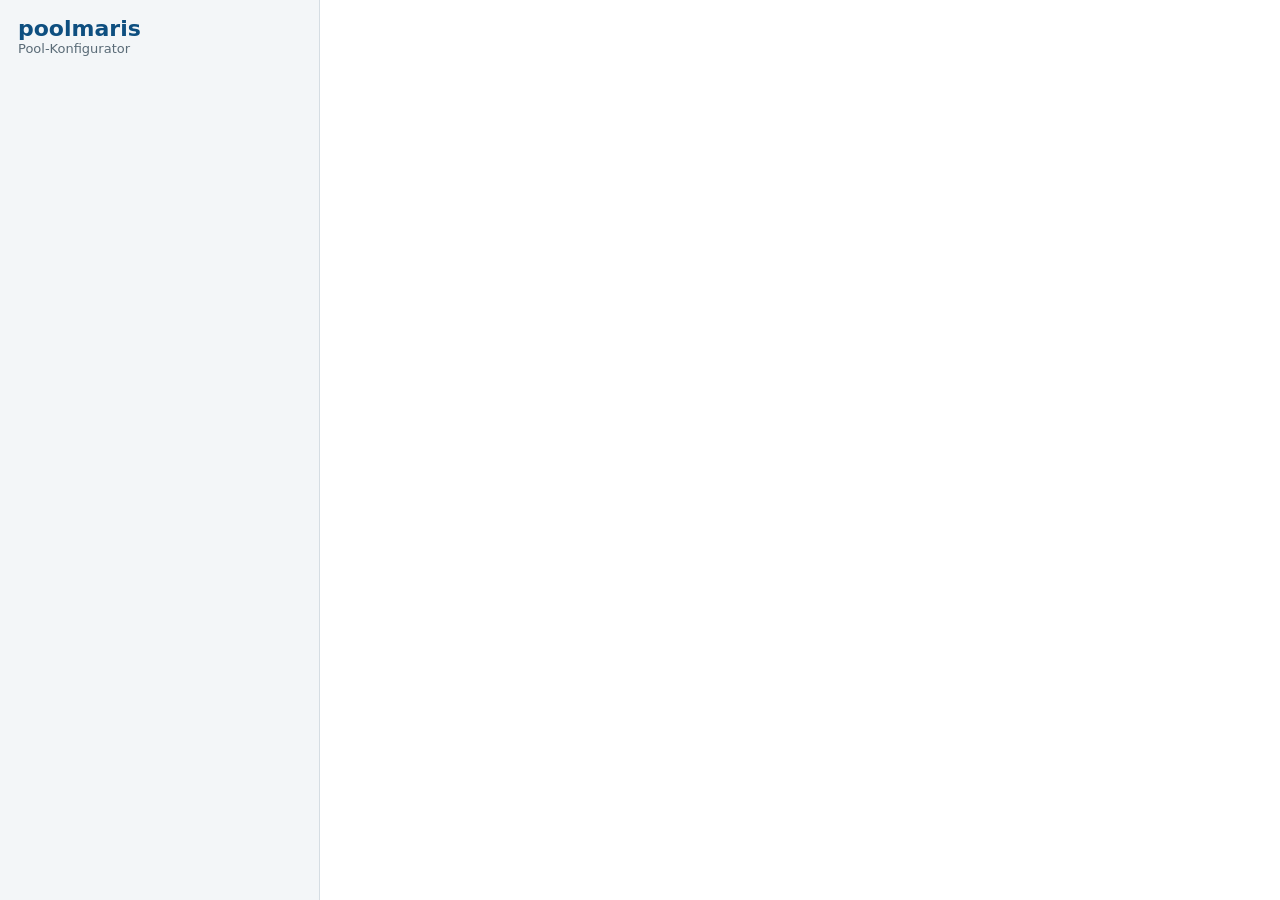
==== index.html @ 59f2c054 "poolmaris 3D-Pool-Konfigurator: Phasen 1 bis 4 Lokaler 3D-Konfigurator mit Three.js (lokal eingebund" ====
<!doctype html>
<html lang="de">
<head>
  <meta charset="utf-8">
  <meta name="robots" content="noindex, nofollow">
  <meta http-equiv="refresh" content="0; url=app/">
  <title>poolmaris Pool-Konfigurator</title>
</head>
<body>
  <p><a href="app/">Zum Pool-Konfigurator</a></p>
</body>
</html>
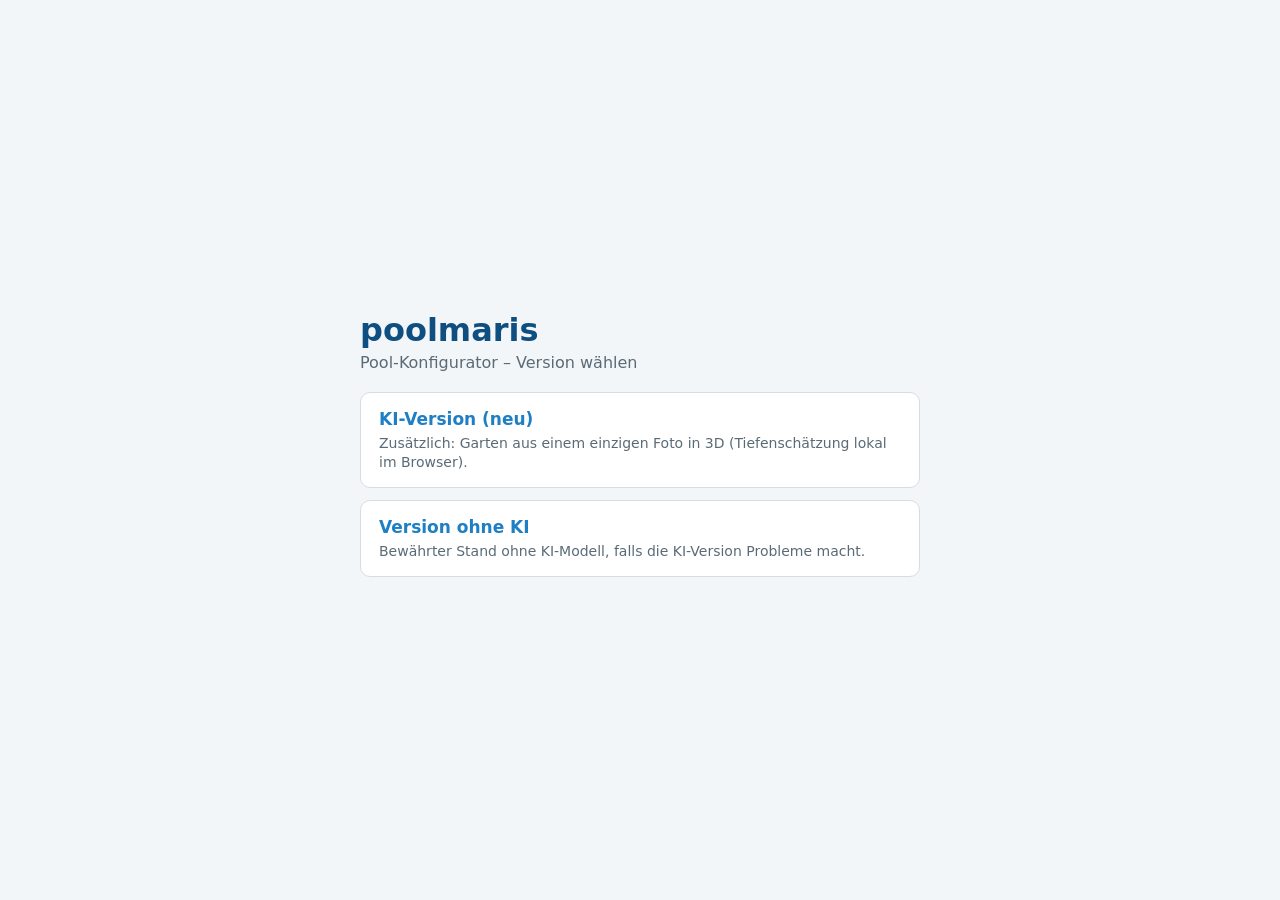
==== commit 62652e99: "KI-Version: Garten aus einem Foto in 3D (lokale Tiefenschätzung) Neuer Ordner app-ki/ mit Depth Anyt" ====
--- a/index.html
+++ b/index.html
@@ -2,11 +2,24 @@
 <html lang="de">
 <head>
   <meta charset="utf-8">
+  <meta name="viewport" content="width=device-width, initial-scale=1">
   <meta name="robots" content="noindex, nofollow">
-  <meta http-equiv="refresh" content="0; url=app/">
+  <meta http-equiv="Content-Security-Policy" content="default-src 'none'; style-src 'unsafe-inline'; base-uri 'none'; form-action 'none'">
   <title>poolmaris Pool-Konfigurator</title>
+  <style>
+    body { margin: 0; min-height: 100vh; display: grid; place-items: center; background: #f3f6f8; font-family: system-ui, -apple-system, "Segoe UI", Roboto, sans-serif; color: #1c2b36; }
+    main { width: min(560px, calc(100% - 32px)); }
+    h1 { color: #0e4f80; margin: 0 0 4px; } p { color: #5a6b77; margin: 0 0 20px; }
+    a { display: block; padding: 16px 18px; margin: 0 0 12px; border-radius: 10px; background: #fff; border: 1px solid #d5dde3; text-decoration: none; color: inherit; }
+    a:hover { border-color: #1f7fc4; } a strong { display: block; color: #1f7fc4; font-size: 17px; margin-bottom: 4px; } a span { font-size: 14px; color: #5a6b77; }
+  </style>
 </head>
 <body>
-  <p><a href="app/">Zum Pool-Konfigurator</a></p>
+  <main>
+    <h1>poolmaris</h1>
+    <p>Pool-Konfigurator – Version wählen</p>
+    <a href="app-ki/"><strong>KI-Version (neu)</strong><span>Zusätzlich: Garten aus einem einzigen Foto in 3D (Tiefenschätzung lokal im Browser).</span></a>
+    <a href="app/"><strong>Version ohne KI</strong><span>Bewährter Stand ohne KI-Modell, falls die KI-Version Probleme macht.</span></a>
+  </main>
 </body>
 </html>
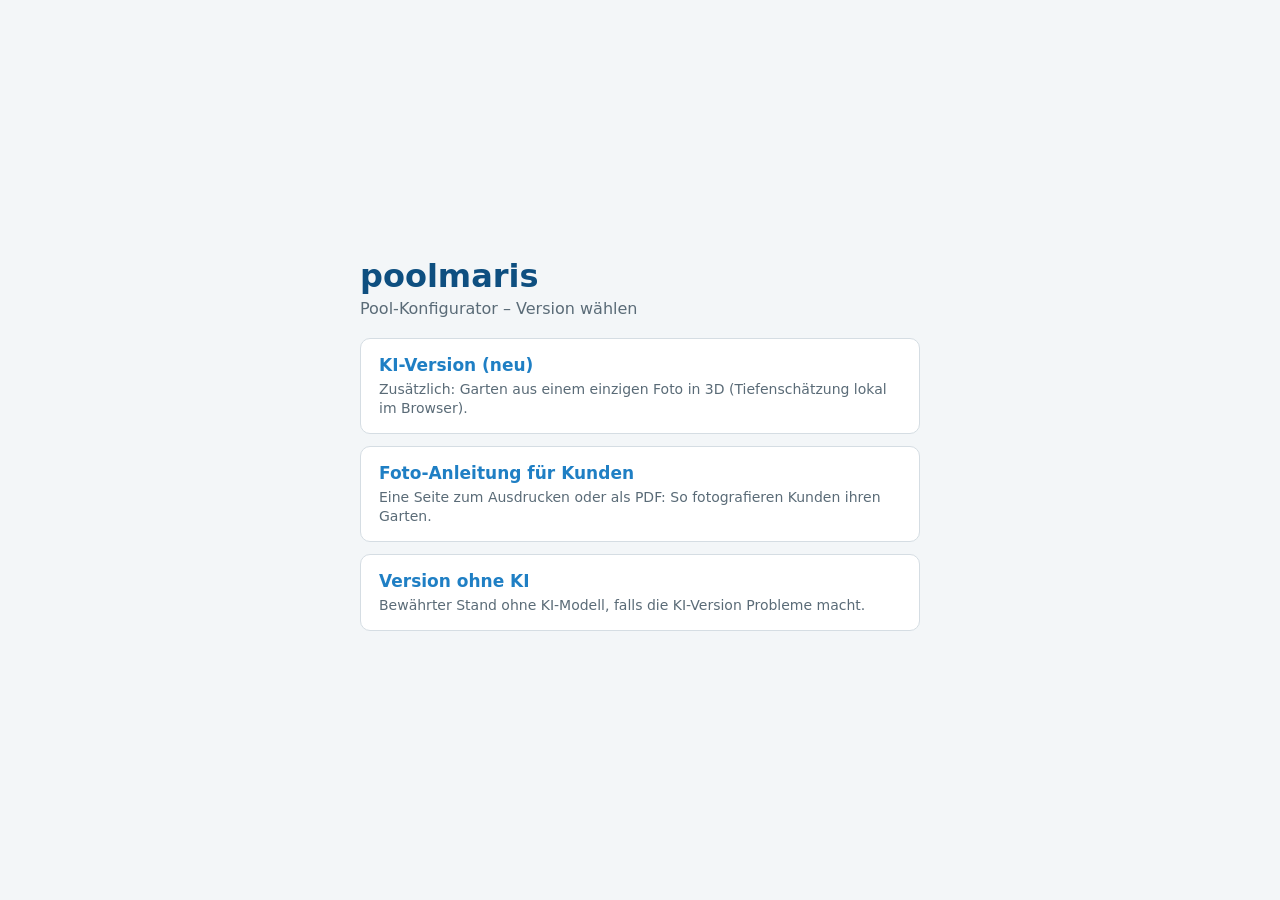
==== commit b5f9c3ca: "KI-Garten einfach für den Laden: Ansichten mit Kamerafahrt, Ausrichten per Pool, Kunden-Anleitung - " ====
--- a/index.html
+++ b/index.html
@@ -19,6 +19,7 @@
     <h1>poolmaris</h1>
     <p>Pool-Konfigurator – Version wählen</p>
     <a href="app-ki/"><strong>KI-Version (neu)</strong><span>Zusätzlich: Garten aus einem einzigen Foto in 3D (Tiefenschätzung lokal im Browser).</span></a>
+    <a href="app-ki/anleitung.html"><strong>Foto-Anleitung für Kunden</strong><span>Eine Seite zum Ausdrucken oder als PDF: So fotografieren Kunden ihren Garten.</span></a>
     <a href="app/"><strong>Version ohne KI</strong><span>Bewährter Stand ohne KI-Modell, falls die KI-Version Probleme macht.</span></a>
   </main>
 </body>
